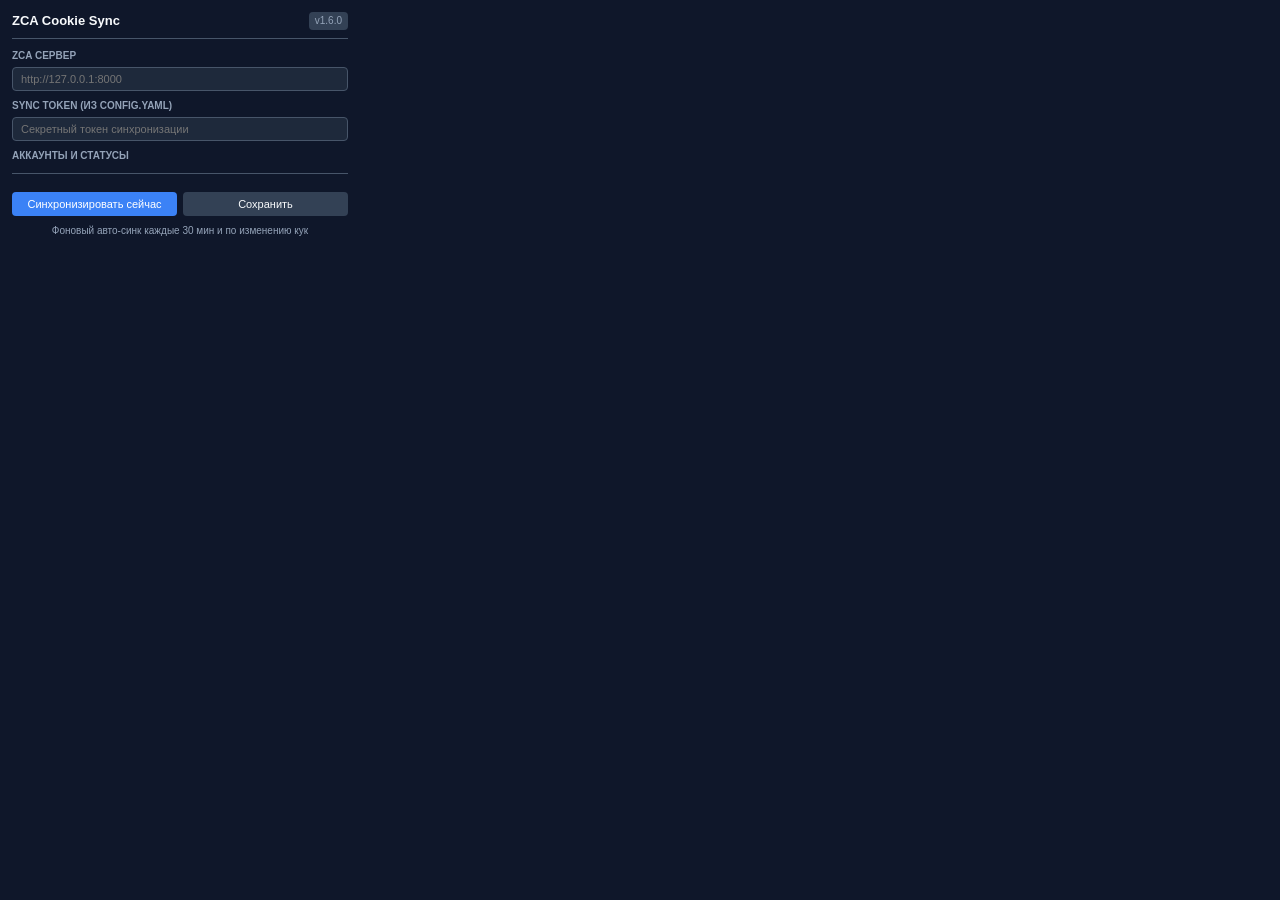
==== chrome_extension/popup.html @ 773c1698 "feat(auth): add automatic chrome extension cookie sync and resolve static bundle path in frozen bina" ====
<!DOCTYPE html>
<html lang="ru">
<head>
  <meta charset="UTF-8">
  <title>zero-copy-agent Cookie Sync</title>
  <style>
    :root {
      --bg: #0f172a;
      --surface: #1e293b;
      --panel: #334155;
      --border: #475569;
      --text: #f8fafc;
      --muted: #94a3b8;
      --accent: #3b82f6;
      --accent-hover: #2563eb;
      --success: #10b981;
      --warning: #f59e0b;
      --danger: #ef4444;
    }
    * {
      box-sizing: border-box;
      margin: 0;
      padding: 0;
      font-family: -apple-system, BlinkMacSystemFont, "Segoe UI", Roboto, sans-serif;
    }
    body {
      width: 360px;
      background: var(--bg);
      color: var(--text);
      font-size: 12px;
      line-height: 1.4;
      padding: 12px;
    }
    .header {
      display: flex;
      align-items: center;
      justify-content: space-between;
      border-bottom: 1px solid var(--border);
      padding-bottom: 8px;
      margin-bottom: 10px;
    }
    .header-title {
      font-size: 13px;
      font-weight: 600;
      display: flex;
      align-items: center;
      gap: 6px;
    }
    .version-tag {
      font-size: 10px;
      background: var(--panel);
      padding: 2px 6px;
      border-radius: 4px;
      color: var(--muted);
      font-mono: monospace;
    }
    .form-group {
      margin-bottom: 8px;
    }
    label {
      display: block;
      font-size: 10px;
      text-transform: uppercase;
      font-weight: 600;
      color: var(--muted);
      margin-bottom: 4px;
    }
    input[type="text"], input[type="password"] {
      width: 100%;
      background: var(--surface);
      border: 1px solid var(--border);
      color: var(--text);
      padding: 5px 8px;
      border-radius: 4px;
      font-size: 11px;
      outline: none;
      transition: border-color 0.15s;
    }
    input:focus {
      border-color: var(--accent);
    }
    .providers-list {
      margin-top: 10px;
      border-top: 1px solid var(--border);
      padding-top: 8px;
      display: flex;
      flex-direction: column;
      gap: 6px;
      max-height: 220px;
      overflow-y: auto;
    }
    .provider-row {
      background: var(--surface);
      border: 1px solid var(--border);
      border-radius: 4px;
      padding: 6px 8px;
      display: flex;
      flex-direction: column;
      gap: 4px;
    }
    .provider-top {
      display: flex;
      align-items: center;
      justify-content: space-between;
    }
    .provider-name {
      font-weight: 600;
      font-size: 11px;
    }
    .status-badge {
      font-size: 9px;
      padding: 1px 5px;
      border-radius: 3px;
      font-weight: 500;
    }
    .status-ok { background: rgba(16, 185, 129, 0.2); color: #34d399; }
    .status-no_cookies { background: rgba(148, 163, 184, 0.2); color: #cbd5e1; }
    .status-offline { background: rgba(245, 158, 11, 0.2); color: #fbbf24; }
    .status-error { background: rgba(239, 68, 68, 0.2); color: #f87171; }
    .account-input {
      font-family: monospace;
      font-size: 10px !important;
      padding: 3px 6px !important;
      background: var(--bg) !important;
    }
    .actions {
      margin-top: 10px;
      display: flex;
      gap: 6px;
    }
    button {
      flex: 1;
      padding: 6px 10px;
      border-radius: 4px;
      border: none;
      cursor: pointer;
      font-size: 11px;
      font-weight: 500;
      transition: background 0.15s;
    }
    .btn-primary {
      background: var(--accent);
      color: #fff;
    }
    .btn-primary:hover {
      background: var(--accent-hover);
    }
    .btn-secondary {
      background: var(--panel);
      color: var(--text);
    }
    .btn-secondary:hover {
      background: #475569;
    }
    .footer-note {
      margin-top: 8px;
      font-size: 10px;
      color: var(--muted);
      text-align: center;
    }
  </style>
</head>
<body>
  <div class="header">
    <div class="header-title">
      <span>ZCA Cookie Sync</span>
    </div>
    <span class="version-tag">v1.6.0</span>
  </div>

  <div class="form-group">
    <label for="zca-url">ZCA Сервер</label>
    <input type="text" id="zca-url" placeholder="http://127.0.0.1:8000" />
  </div>

  <div class="form-group">
    <label for="sync-token">Sync Token (из config.yaml)</label>
    <input type="password" id="sync-token" placeholder="Секретный токен синхронизации" />
  </div>

  <label style="margin-top: 8px;">Аккаунты и статусы</label>
  <div class="providers-list" id="providers-container">
    <!-- Rendered dynamically via popup.js -->
  </div>

  <div class="actions">
    <button class="btn-primary" id="btn-sync">Синхронизировать сейчас</button>
    <button class="btn-secondary" id="btn-save">Сохранить</button>
  </div>

  <div class="footer-note" id="sync-footer">
    Фоновый авто-синк каждые 30 мин и по изменению кук
  </div>

  <script src="popup.js"></script>
</body>
</html>
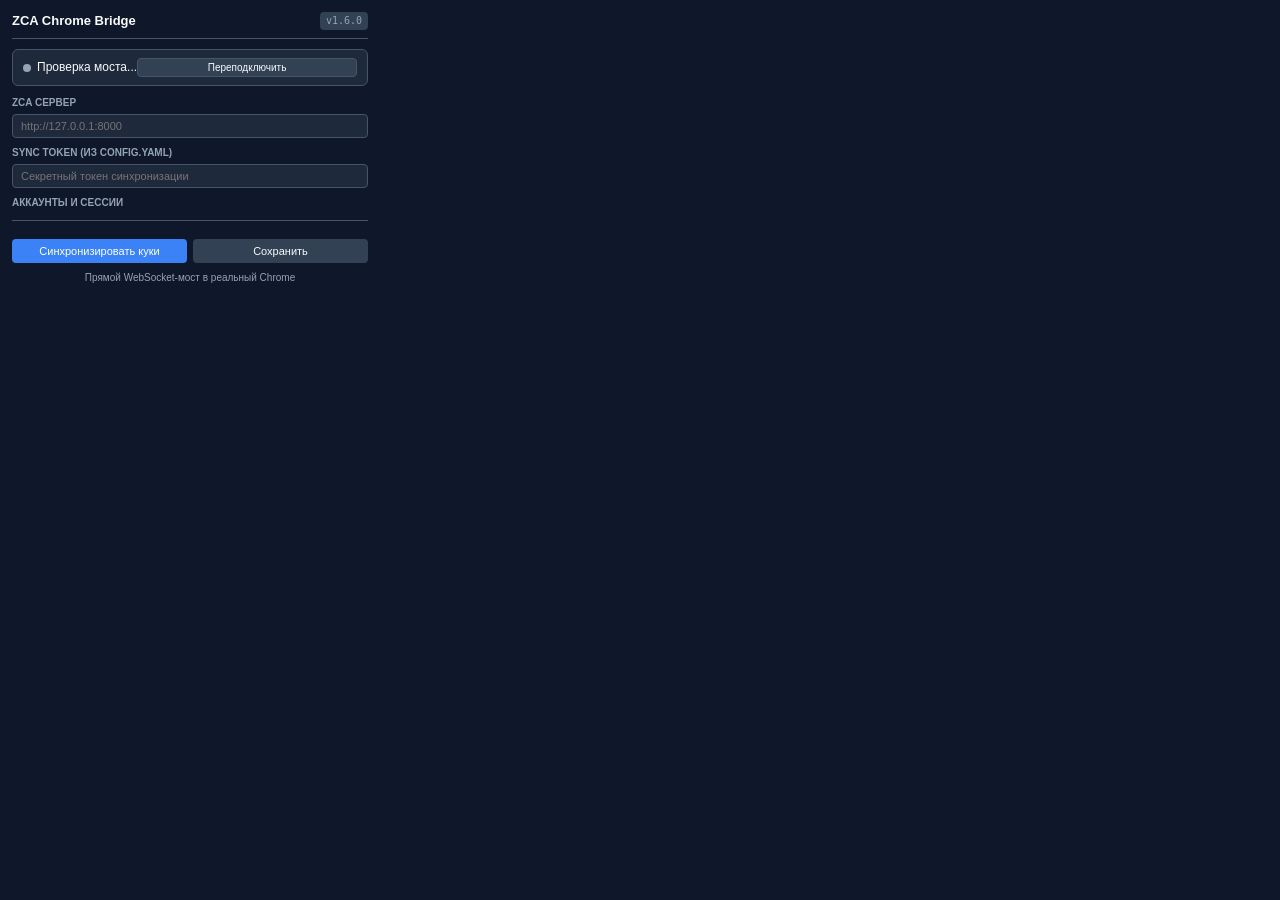
==== commit 6c4f50cf: "feat(v1.6.0): implement Chrome Bridge WebSocket driver and update extension setup" ====
--- a/chrome_extension/popup.html
+++ b/chrome_extension/popup.html
@@ -2,7 +2,7 @@
 <html lang="ru">
 <head>
   <meta charset="UTF-8">
-  <title>zero-copy-agent Cookie Sync</title>
+  <title>zero-copy-agent Chrome Bridge</title>
   <style>
     :root {
       --bg: #0f172a;
@@ -24,7 +24,7 @@
       font-family: -apple-system, BlinkMacSystemFont, "Segoe UI", Roboto, sans-serif;
     }
     body {
-      width: 360px;
+      width: 380px;
       background: var(--bg);
       color: var(--text);
       font-size: 12px;
@@ -52,7 +52,48 @@
       padding: 2px 6px;
       border-radius: 4px;
       color: var(--muted);
-      font-mono: monospace;
+      font-family: monospace;
+    }
+    .bridge-banner {
+      background: var(--surface);
+      border: 1px solid var(--border);
+      border-radius: 6px;
+      padding: 8px 10px;
+      margin-bottom: 10px;
+      display: flex;
+      align-items: center;
+      justify-content: space-between;
+    }
+    .bridge-status {
+      display: flex;
+      align-items: center;
+      gap: 6px;
+      font-weight: 500;
+    }
+    .status-dot {
+      width: 8px;
+      height: 8px;
+      border-radius: 50%;
+      background: var(--muted);
+    }
+    .status-dot.online {
+      background: var(--success);
+      box-shadow: 0 0 8px rgba(16, 185, 129, 0.6);
+    }
+    .status-dot.offline {
+      background: var(--danger);
+    }
+    .btn-xs {
+      padding: 3px 8px;
+      font-size: 10px;
+      border-radius: 4px;
+      border: 1px solid var(--border);
+      background: var(--panel);
+      color: var(--text);
+      cursor: pointer;
+    }
+    .btn-xs:hover {
+      background: #475569;
     }
     .form-group {
       margin-bottom: 8px;
@@ -86,7 +127,7 @@
       display: flex;
       flex-direction: column;
       gap: 6px;
-      max-height: 220px;
+      max-height: 230px;
       overflow-y: auto;
     }
     .provider-row {
@@ -106,6 +147,11 @@
     .provider-name {
       font-weight: 600;
       font-size: 11px;
+    }
+    .provider-actions {
+      display: flex;
+      align-items: center;
+      gap: 6px;
     }
     .status-badge {
       font-size: 9px;
@@ -163,9 +209,17 @@
 <body>
   <div class="header">
     <div class="header-title">
-      <span>ZCA Cookie Sync</span>
+      <span>ZCA Chrome Bridge</span>
     </div>
     <span class="version-tag">v1.6.0</span>
+  </div>
+
+  <div class="bridge-banner">
+    <div class="bridge-status">
+      <div class="status-dot" id="bridge-dot"></div>
+      <span id="bridge-text">Проверка моста...</span>
+    </div>
+    <button class="btn-xs" id="btn-reconnect">Переподключить</button>
   </div>
 
   <div class="form-group">
@@ -178,18 +232,18 @@
     <input type="password" id="sync-token" placeholder="Секретный токен синхронизации" />
   </div>
 
-  <label style="margin-top: 8px;">Аккаунты и статусы</label>
+  <label style="margin-top: 8px;">Аккаунты и сессии</label>
   <div class="providers-list" id="providers-container">
     <!-- Rendered dynamically via popup.js -->
   </div>
 
   <div class="actions">
-    <button class="btn-primary" id="btn-sync">Синхронизировать сейчас</button>
+    <button class="btn-primary" id="btn-sync">Синхронизировать куки</button>
     <button class="btn-secondary" id="btn-save">Сохранить</button>
   </div>
 
   <div class="footer-note" id="sync-footer">
-    Фоновый авто-синк каждые 30 мин и по изменению кук
+    Прямой WebSocket-мост в реальный Chrome
   </div>
 
   <script src="popup.js"></script>
